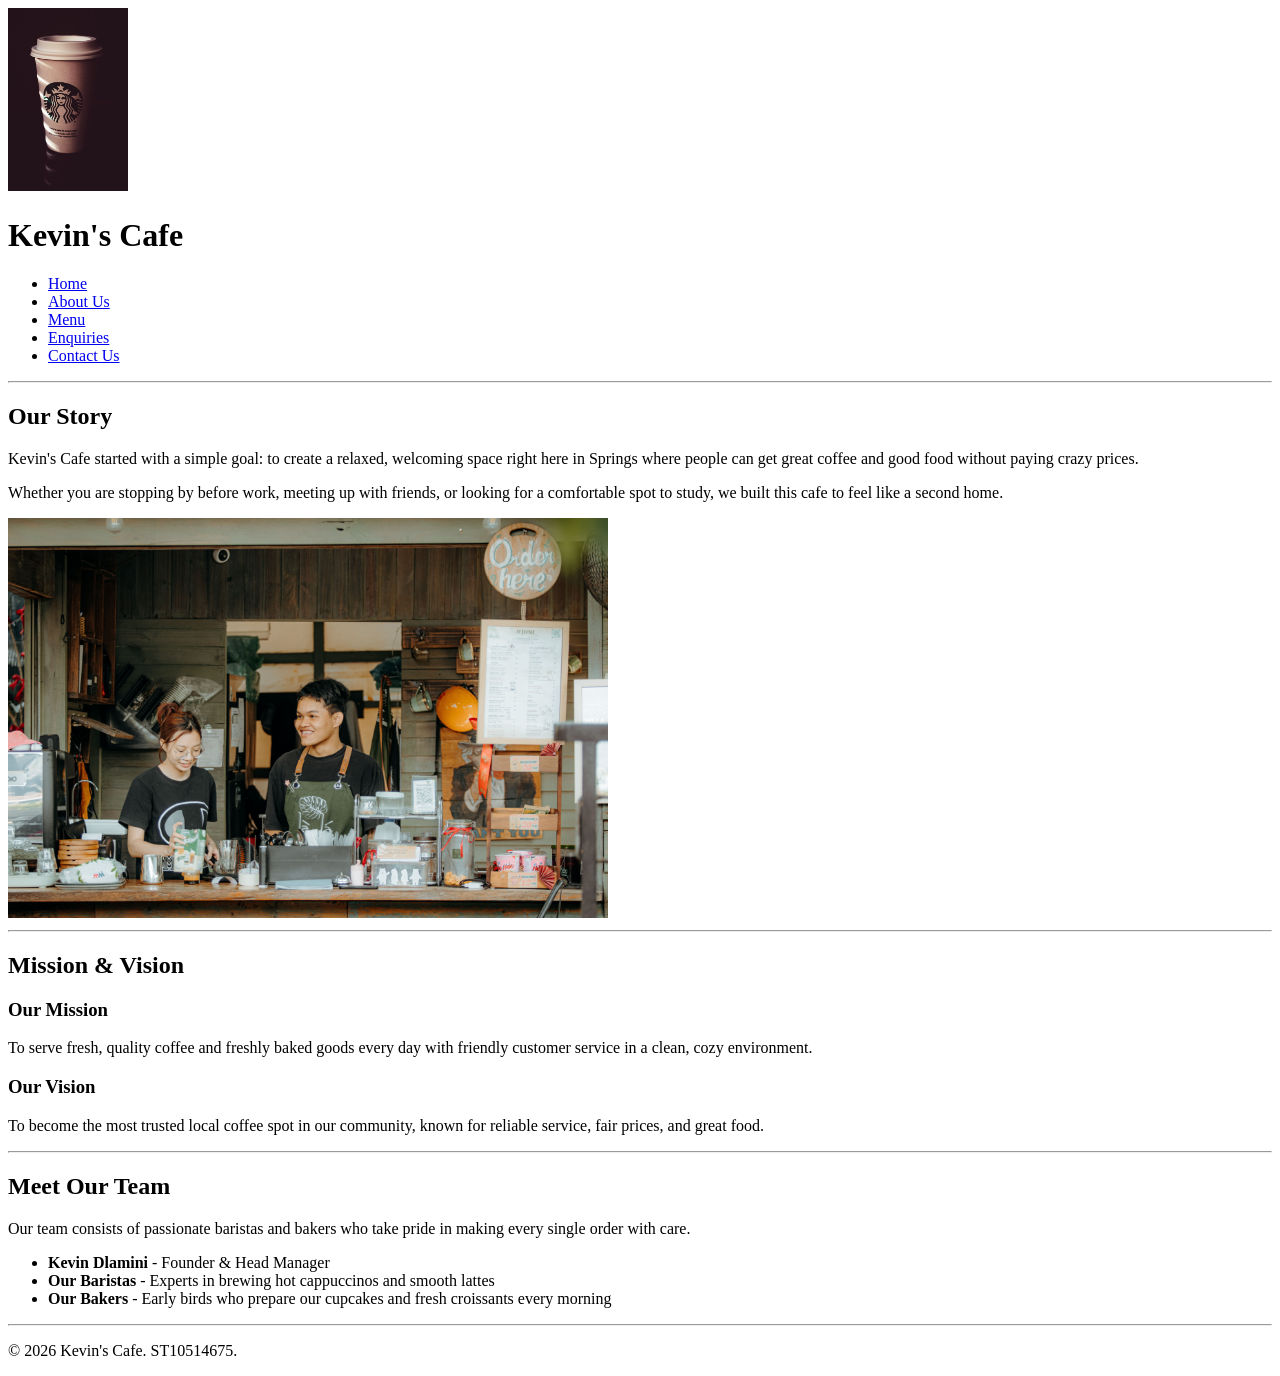
==== about.html @ 11d25aaa "Initial Kev's Cafe website" ====
<!DOCTYPE html>
<html lang="en">
<head>
    <meta charset="UTF-8">
    <meta name="viewport" content="width=device-width, initial-scale=1.0">
    <title>Kevin's Cafe - About Us</title>
</head>
<body>

    <header>
        <a href="index.html">
            <img src="images/coffee logo.jpg" alt="Kevin's Cafe Logo" width="120">
        </a>
        <h1>Kevin's Cafe</h1>
        
        <nav>
            <ul>
                <li><a href="index.html">Home</a></li>
                <li><a href="about.html">About Us</a></li>
                <li><a href="products.html">Menu</a></li>
                <li><a href="enquiry.html">Enquiries</a></li>
                <li><a href="contact.html">Contact Us</a></li>
            </ul>
        </nav>
    </header>

    <hr>

    <main>
        
        <section>
            <h2>Our Story</h2>
            <p>Kevin's Cafe started with a simple goal: to create a relaxed, welcoming space right here in Springs where people can get great coffee and good food without paying crazy prices.</p>
            <p>Whether you are stopping by before work, meeting up with friends, or looking for a comfortable spot to study, we built this cafe to feel like a second home.</p>
            
            <img src="images/about us image.jpg" alt="Kevin's Cafe staff behind the order counter" width="600">
        </section>

        <hr>

        <section>
            <h2>Mission &amp; Vision</h2>
            
            <h3>Our Mission</h3>
            <p>To serve fresh, quality coffee and freshly baked goods every day with friendly customer service in a clean, cozy environment.</p>

            <h3>Our Vision</h3>
            <p>To become the most trusted local coffee spot in our community, known for reliable service, fair prices, and great food.</p>
        </section>

        <hr>

        <section>
            <h2>Meet Our Team</h2>
            <p>Our team consists of passionate baristas and bakers who take pride in making every single order with care.</p>
            <ul>
                <li><strong>Kevin Dlamini</strong> - Founder &amp; Head Manager</li>
                <li><strong>Our Baristas</strong> - Experts in brewing hot cappuccinos and smooth lattes</li>
                <li><strong>Our Bakers</strong> - Early birds who prepare our cupcakes and fresh croissants every morning</li>
            </ul>
        </section>

    </main>

    <hr>

    <footer>
        <p>&copy; 2026 Kevin's Cafe. ST10514675.</p>
    </footer>

</body>
</html>
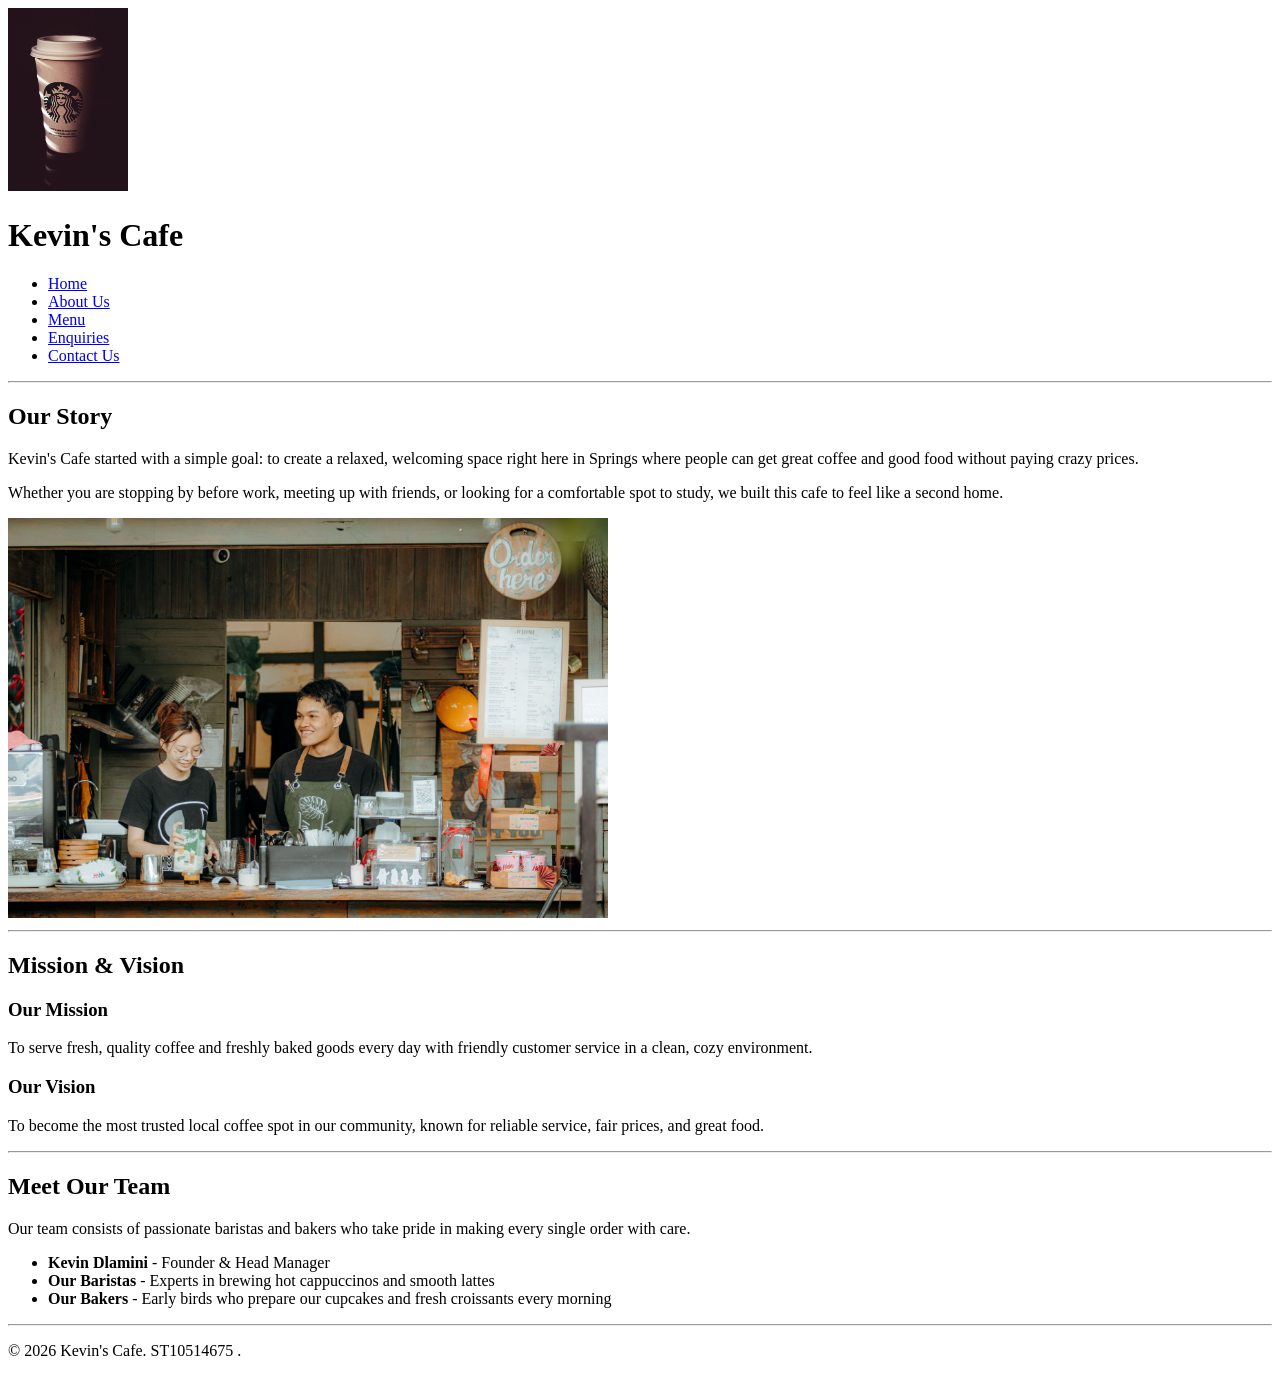
==== commit d55bcd65: "added a copyright on each html file" ====
--- a/about.html
+++ b/about.html
@@ -65,8 +65,8 @@
     <hr>
 
     <footer>
-        <p>&copy; 2026 Kevin's Cafe. ST10514675.</p>
+        <p>&copy; 2026 Kevin's Cafe. ST10514675 .</p>
     </footer>
 
 </body>
-</html>+</html>
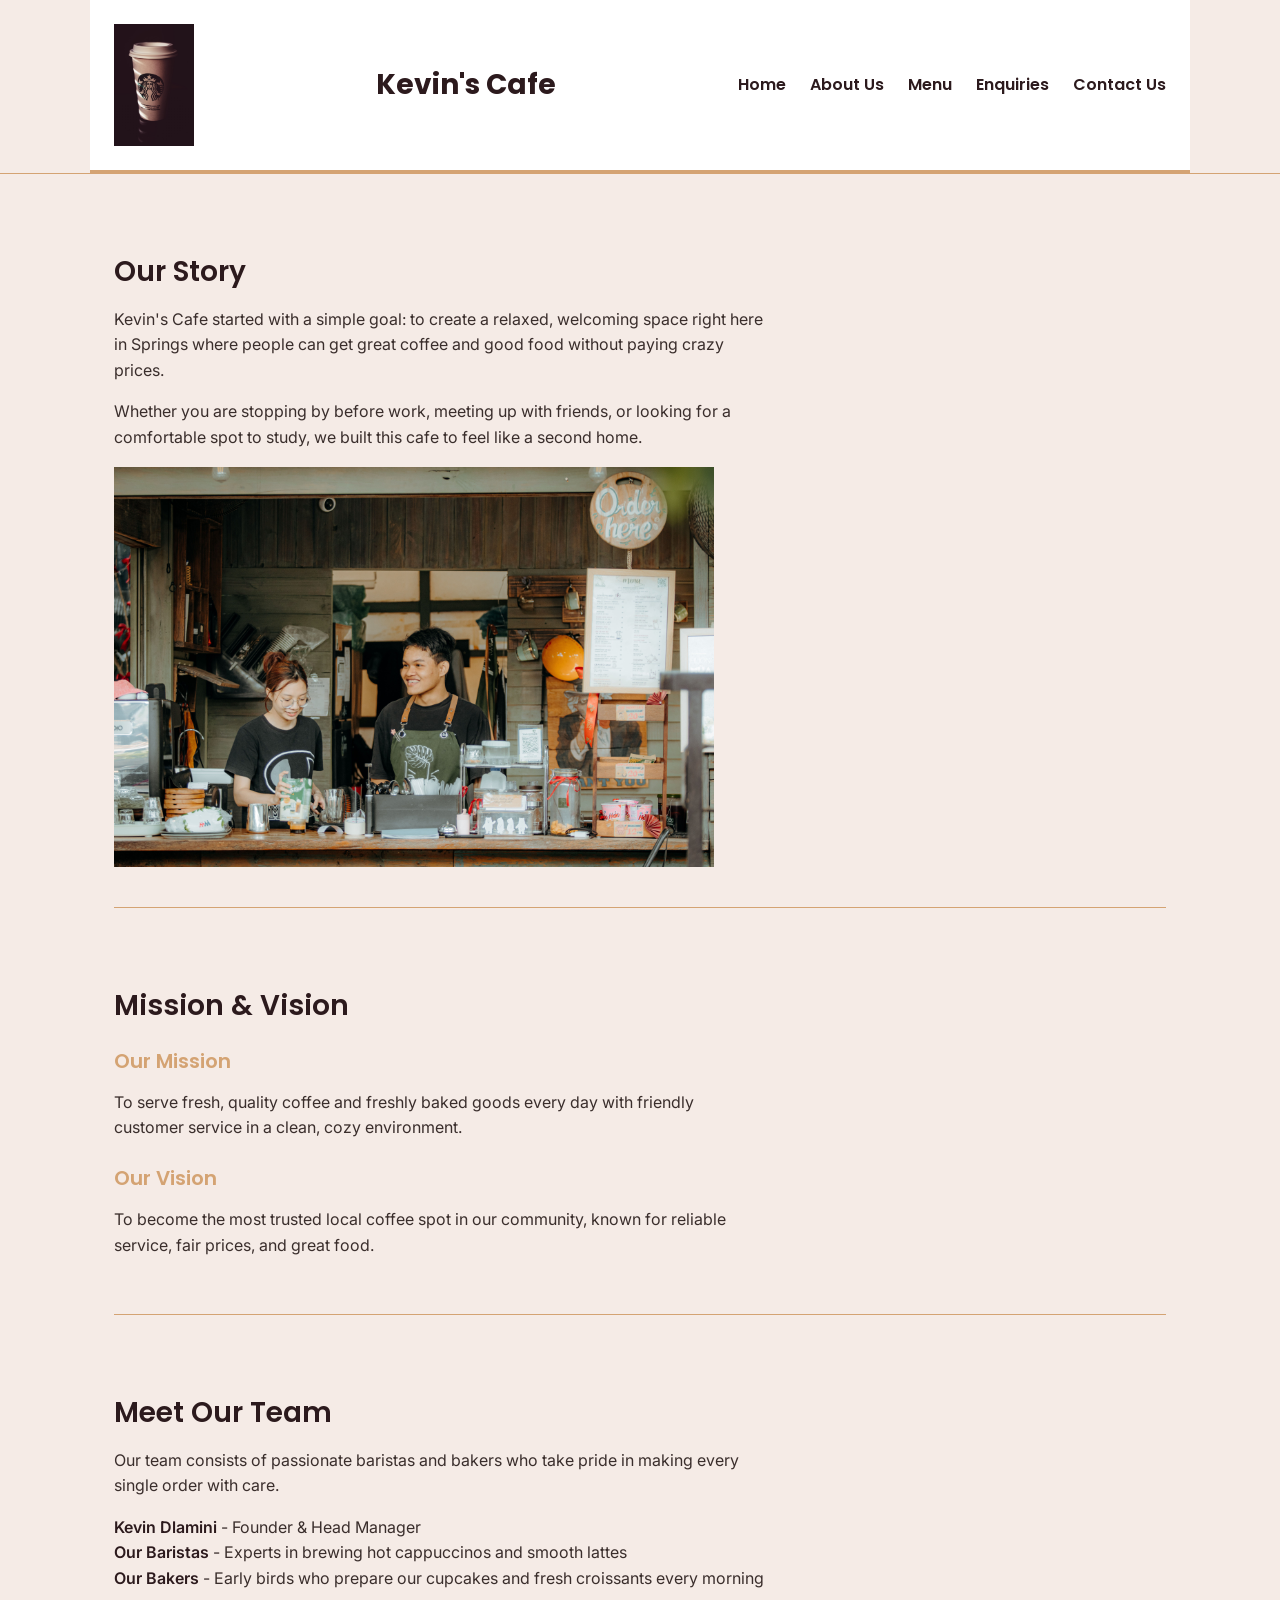
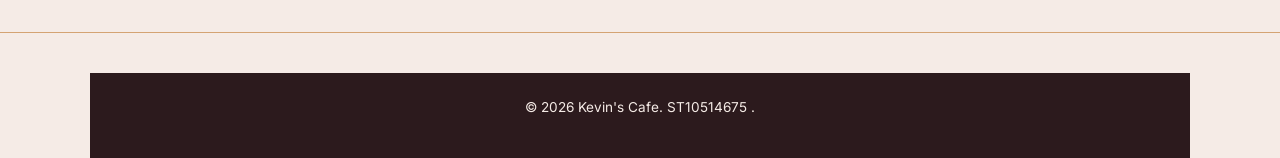
==== commit d85db683: "Add external stylesheet and link it to all pages" ====
--- a/about.html
+++ b/about.html
@@ -4,6 +4,7 @@
     <meta charset="UTF-8">
     <meta name="viewport" content="width=device-width, initial-scale=1.0">
     <title>Kevin's Cafe - About Us</title>
+    <link rel="stylesheet" href="css/style.css">
 </head>
 <body>
 
--- a/css/style.css
+++ b/css/style.css
@@ -0,0 +1,396 @@
+
+@import url('https://fonts.googleapis.com/css2?family=Inter:wght@400;500;600&family=Poppins:wght@600;700&display=swap');
+
+*,
+*::before,
+*::after {
+    margin: 0;
+    padding: 0;
+    box-sizing: border-box;
+}
+
+html {
+    font-size: 100%;
+    scroll-behavior: smooth;
+}
+
+img {
+    max-width: 100%;
+    height: auto;
+    display: block;
+}
+
+ul {
+    list-style: none;
+}
+
+a {
+    text-decoration: none;
+    color: inherit;
+}
+
+:root {
+    --color-primary: #2C1A1D;
+    --color-secondary: #F5EBE6;
+    --color-accent: #D4A373;
+    --color-accent-light: #FBF6F1;
+    --color-white: #FFFFFF;
+    --color-text: #3A2E2C;
+    --color-text-light: #6B5B58;
+
+    --font-heading: 'Poppins', 'Segoe UI', sans-serif;
+    --font-body: 'Inter', 'Open Sans', 'Segoe UI', sans-serif;
+
+    --spacing-xs: 0.5rem;
+    --spacing-sm: 1rem;
+    --spacing-md: 1.5rem;
+    --spacing-lg: 2.5rem;
+    --spacing-xl: 4rem;
+
+    --max-width: 1100px;
+    --radius: 8px;
+}
+
+body {
+    font-family: var(--font-body);
+    font-size: 1rem;
+    line-height: 1.6;
+    color: var(--color-text);
+    background-color: var(--color-secondary);
+}
+
+h1, h2, h3 {
+    font-family: var(--font-heading);
+    color: var(--color-primary);
+    line-height: 1.3;
+    margin-bottom: var(--spacing-sm);
+}
+
+h1 {
+    font-size: 2.25rem;
+    font-weight: 700;
+}
+
+h2 {
+    font-size: 1.75rem;
+    font-weight: 600;
+    margin-top: var(--spacing-lg);
+}
+
+h3 {
+    font-size: 1.25rem;
+    font-weight: 600;
+    color: var(--color-accent);
+    margin-top: var(--spacing-md);
+}
+
+p {
+    font-family: var(--font-body);
+    font-size: 1rem;
+    color: var(--color-text);
+    margin-bottom: var(--spacing-sm);
+    max-width: 65ch;
+}
+
+strong {
+    font-weight: 600;
+    color: var(--color-primary);
+}
+
+footer p {
+    font-size: 0.85rem;
+    color: var(--color-text-light);
+    max-width: none;
+}
+
+header,
+main,
+footer {
+    max-width: var(--max-width);
+    margin-left: auto;
+    margin-right: auto;
+    padding-left: var(--spacing-md);
+    padding-right: var(--spacing-md);
+}
+
+header {
+    display: flex;
+    flex-wrap: wrap;
+    align-items: center;
+    justify-content: space-between;
+    padding-top: var(--spacing-md);
+    padding-bottom: var(--spacing-md);
+}
+
+header img {
+    width: 80px;
+}
+
+header h1 {
+    margin-bottom: 0;
+    font-size: 1.75rem;
+}
+
+nav ul {
+    display: flex;
+    flex-wrap: wrap;
+    gap: var(--spacing-md);
+}
+
+nav a {
+    font-family: var(--font-heading);
+    font-weight: 600;
+    color: var(--color-primary);
+}
+
+main section {
+    padding-top: var(--spacing-lg);
+    padding-bottom: var(--spacing-lg);
+}
+
+/* Primary featured menu item card (e.g. Cappuccino) */
+.menu-grid {
+    display: grid;
+    grid-template-columns: repeat(2, 1fr);
+    gap: var(--spacing-lg);
+    align-items: start;
+    background-color: var(--color-white);
+    border-radius: var(--radius);
+    padding: var(--spacing-md);
+    box-shadow: 0 2px 8px rgba(44, 26, 29, 0.1);
+    margin-bottom: var(--spacing-lg);
+}
+
+.menu-grid img {
+    border-radius: var(--radius);
+}
+
+.menu-grid-secondary {
+    display: grid;
+    grid-template-columns: 1fr 180px;
+    gap: var(--spacing-md);
+    align-items: center;
+    background-color: var(--color-accent-light);
+    border-left: 4px solid var(--color-accent);
+    border-radius: var(--radius);
+    padding: var(--spacing-md);
+    margin-bottom: var(--spacing-lg);
+}
+
+.menu-grid-secondary img {
+    order: 2;
+    width: 100%;
+    height: 130px;
+    object-fit: cover;
+    border-radius: var(--radius);
+}
+
+.menu-grid-secondary div {
+    order: 1;
+}
+
+.menu-grid-secondary h3 {
+    margin-top: 0;
+}
+
+iframe {
+    width: 100%;
+    max-width: 600px;
+    height: 400px;
+    border: none;
+    border-radius: var(--radius);
+}
+
+footer {
+    display: flex;
+    justify-content: center;
+    padding-top: var(--spacing-md);
+    padding-bottom: var(--spacing-md);
+}
+
+hr {
+    border: none;
+    border-top: 1px solid var(--color-accent);
+    margin: 0;
+}
+
+header {
+    background-color: var(--color-white);
+    border-bottom: 3px solid var(--color-accent);
+}
+
+button {
+    font-family: var(--font-heading);
+    font-weight: 600;
+    font-size: 0.95rem;
+    background-color: var(--color-accent);
+    color: var(--color-white);
+    border: none;
+    border-radius: var(--radius);
+    padding: 0.75rem 1.5rem;
+    cursor: pointer;
+}
+
+button[type="reset"] {
+    background-color: transparent;
+    color: var(--color-primary);
+    border: 2px solid var(--color-primary);
+}
+
+footer {
+    background-color: var(--color-primary);
+    margin-top: var(--spacing-lg);
+}
+
+footer p {
+    color: var(--color-secondary);
+}
+
+input,
+textarea,
+select {
+    font-family: var(--font-body);
+    font-size: 1rem;
+    padding: 0.5rem;
+    border: 1px solid var(--color-text-light);
+    border-radius: 4px;
+    background-color: var(--color-white);
+    width: 100%;
+    max-width: 400px;
+}
+
+label {
+    font-weight: 600;
+    color: var(--color-primary);
+}
+
+blockquote {
+    background-color: var(--color-white);
+    border-left: 4px solid var(--color-accent);
+    border-radius: var(--radius);
+    padding: var(--spacing-sm) var(--spacing-md);
+    margin-bottom: var(--spacing-md);
+}
+
+blockquote p:first-child {
+    font-style: italic;
+}
+
+nav a:hover {
+    color: var(--color-accent);
+    text-decoration: underline;
+}
+
+nav a:active {
+    color: var(--color-primary);
+}
+
+nav a:visited {
+    color: inherit;
+}
+
+button:hover {
+    background-color: #b8895c;
+}
+
+button:active {
+    transform: scale(0.98);
+}
+
+button[type="reset"]:hover {
+    background-color: var(--color-primary);
+    color: var(--color-white);
+}
+
+input:focus,
+textarea:focus,
+select:focus {
+    outline: none;
+    border-color: var(--color-accent);
+    box-shadow: 0 0 0 3px rgba(212, 163, 115, 0.25);
+}
+
+main a:hover {
+    color: var(--color-accent);
+    text-decoration: underline;
+}
+
+@media (max-width: 768px) {
+
+    .menu-grid,
+    .menu-grid-secondary {
+        grid-template-columns: 1fr;
+    }
+
+    .menu-grid-secondary img {
+        order: 1;
+        height: 160px;
+    }
+
+    .menu-grid-secondary div {
+        order: 2;
+    }
+
+    header {
+        flex-direction: column;
+        align-items: flex-start;
+    }
+
+    nav ul {
+        flex-direction: column;
+        gap: var(--spacing-sm);
+        width: 100%;
+    }
+
+    h1 {
+        font-size: 1.85rem;
+    }
+
+    h2 {
+        font-size: 1.5rem;
+    }
+}
+
+@media (max-width: 480px) {
+
+    h1 {
+        font-size: 1.5rem;
+    }
+
+    h2 {
+        font-size: 1.3rem;
+    }
+
+    h3 {
+        font-size: 1.1rem;
+    }
+
+    body {
+        font-size: 0.95rem;
+    }
+
+    main section {
+        padding-top: var(--spacing-md);
+        padding-bottom: var(--spacing-md);
+    }
+
+    .menu-grid,
+    .menu-grid-secondary {
+        padding: var(--spacing-sm);
+    }
+
+    header img {
+        width: 60px;
+    }
+
+    input,
+    textarea,
+    select {
+        max-width: 100%;
+    }
+
+    iframe {
+        width: 100%;
+        height: 250px;
+    }
+}
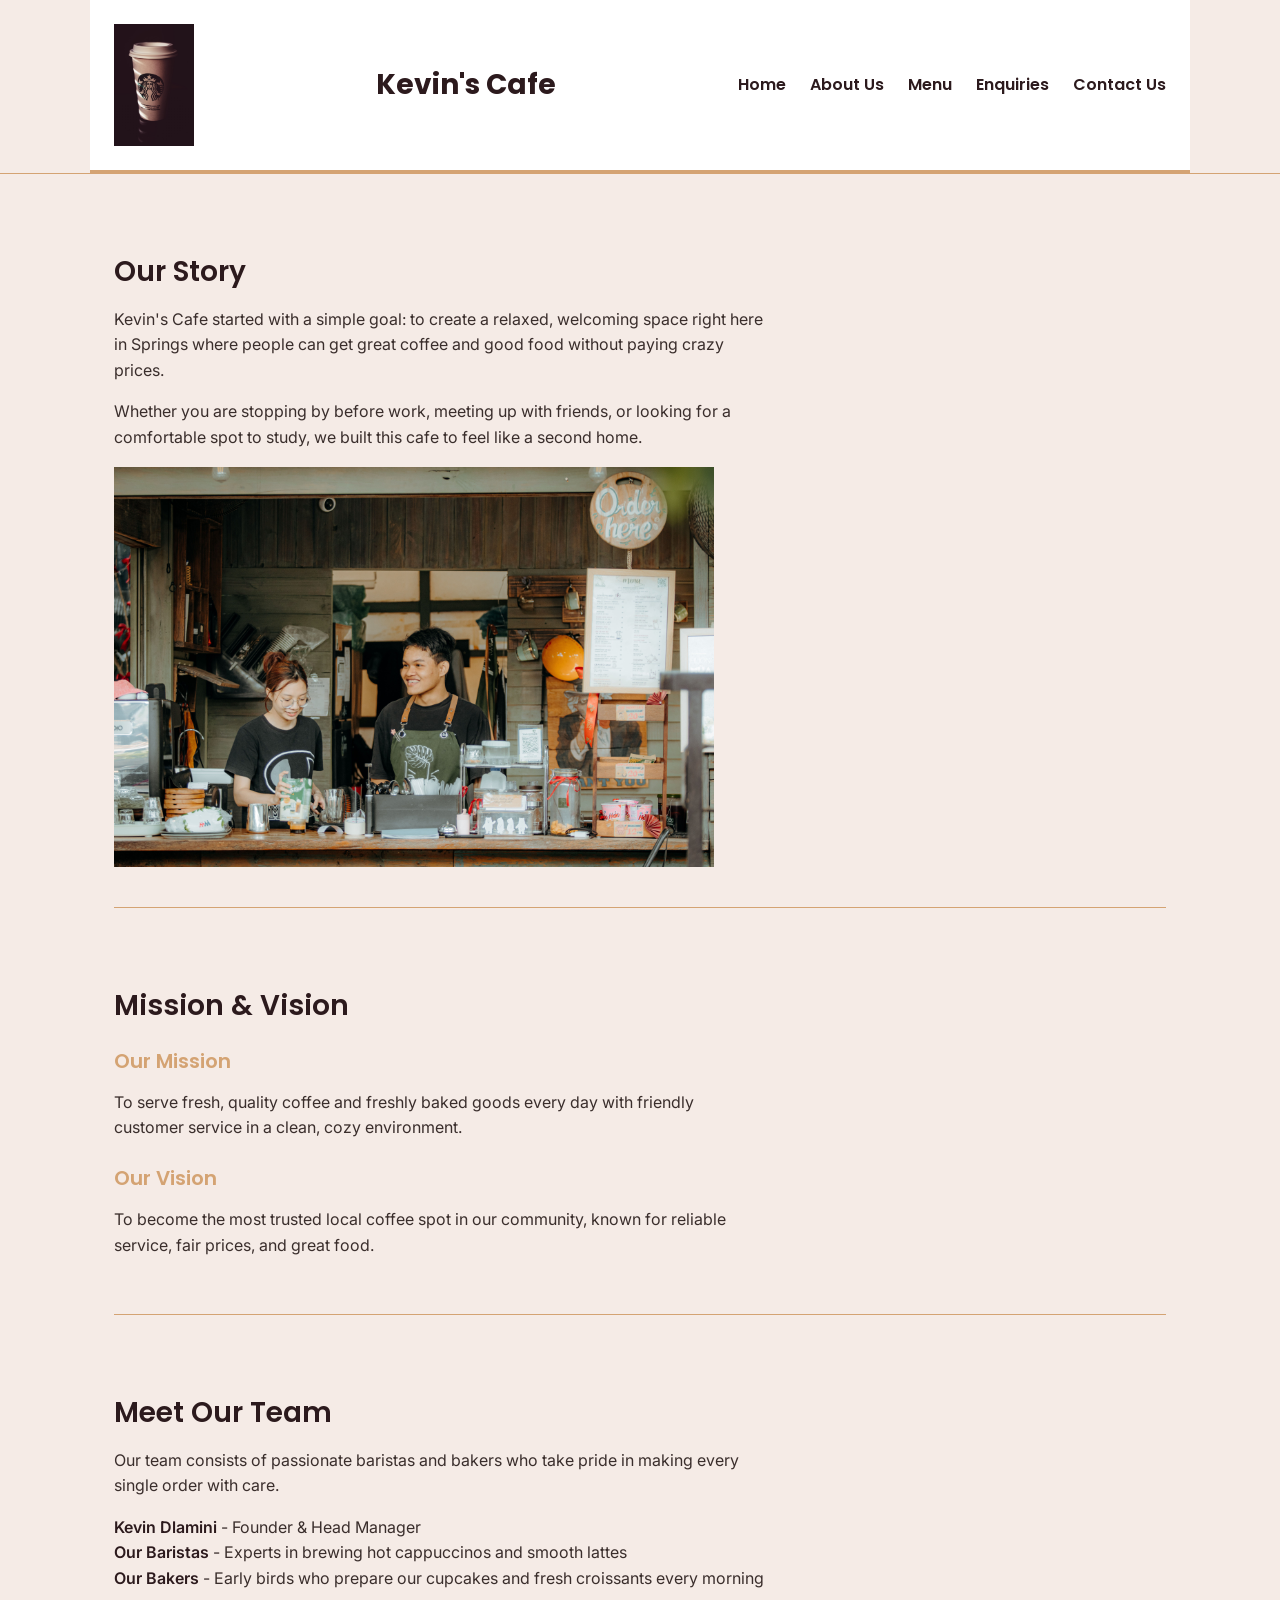
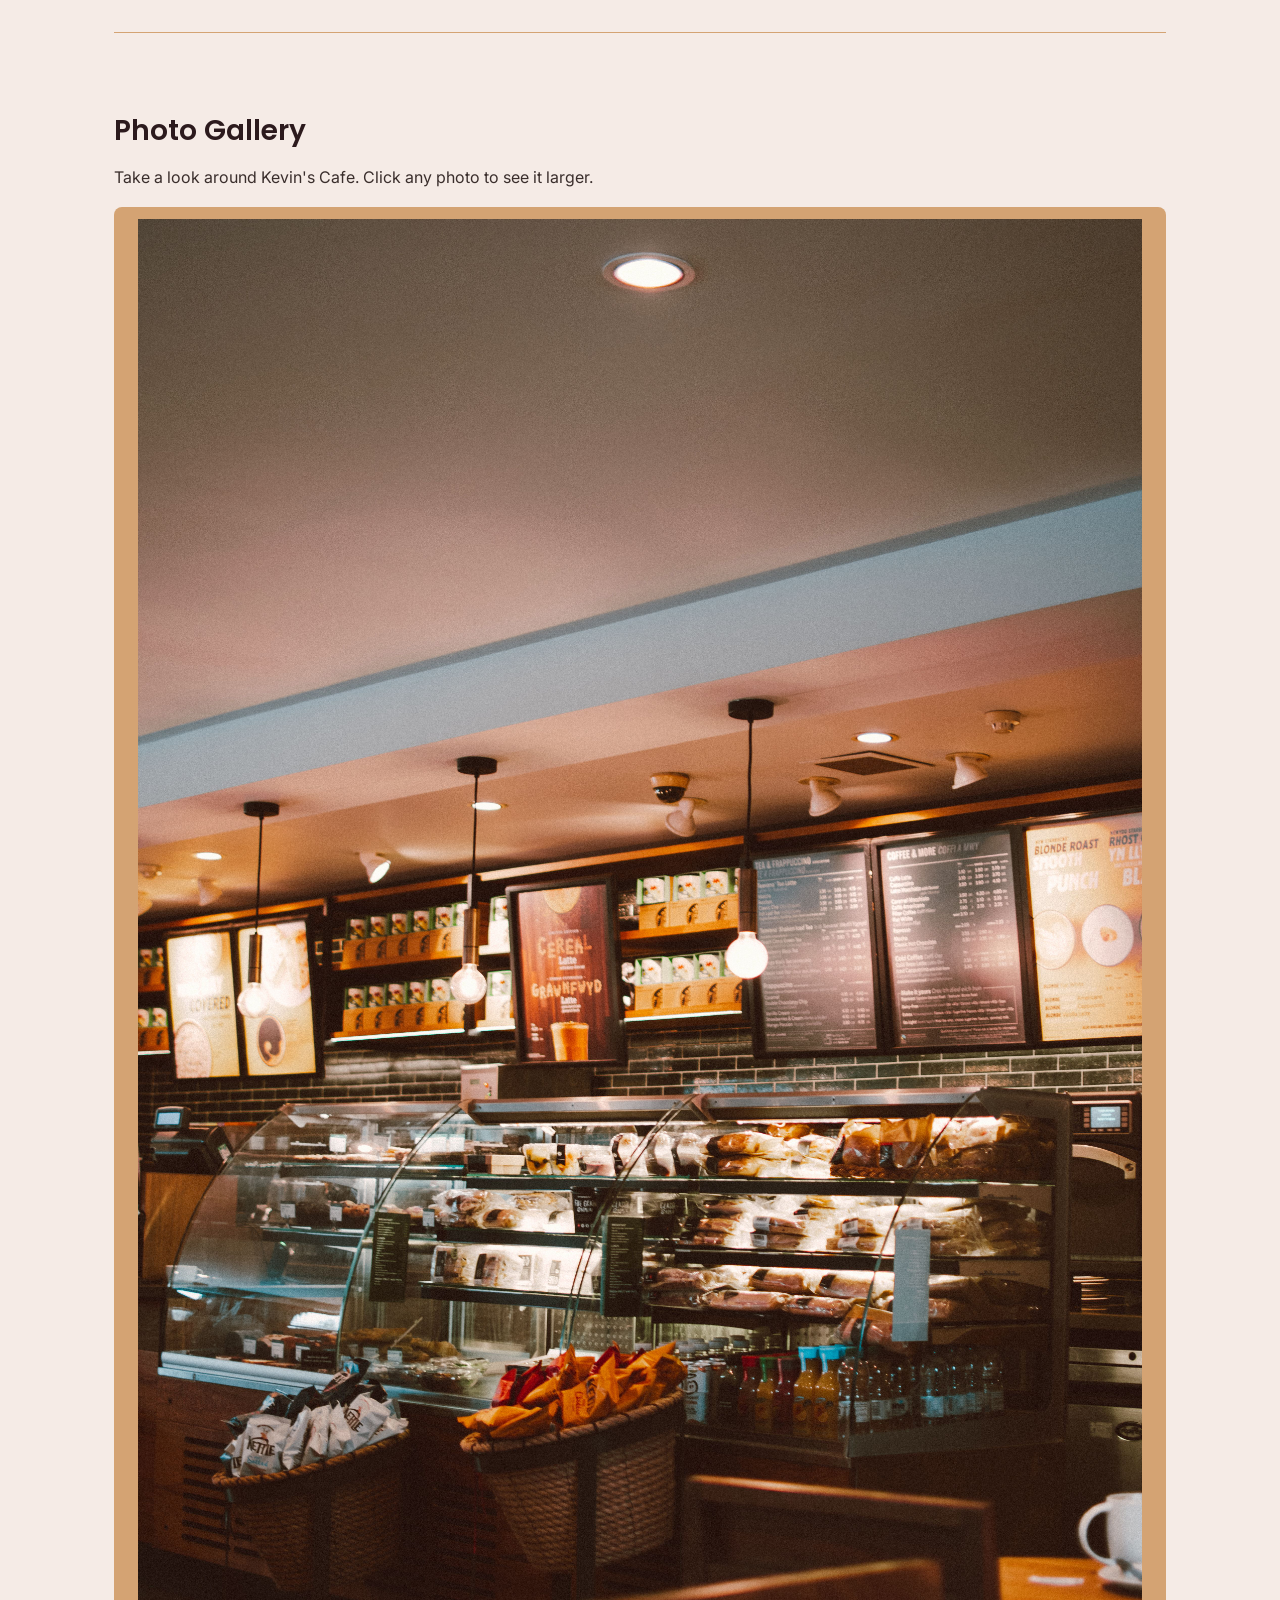
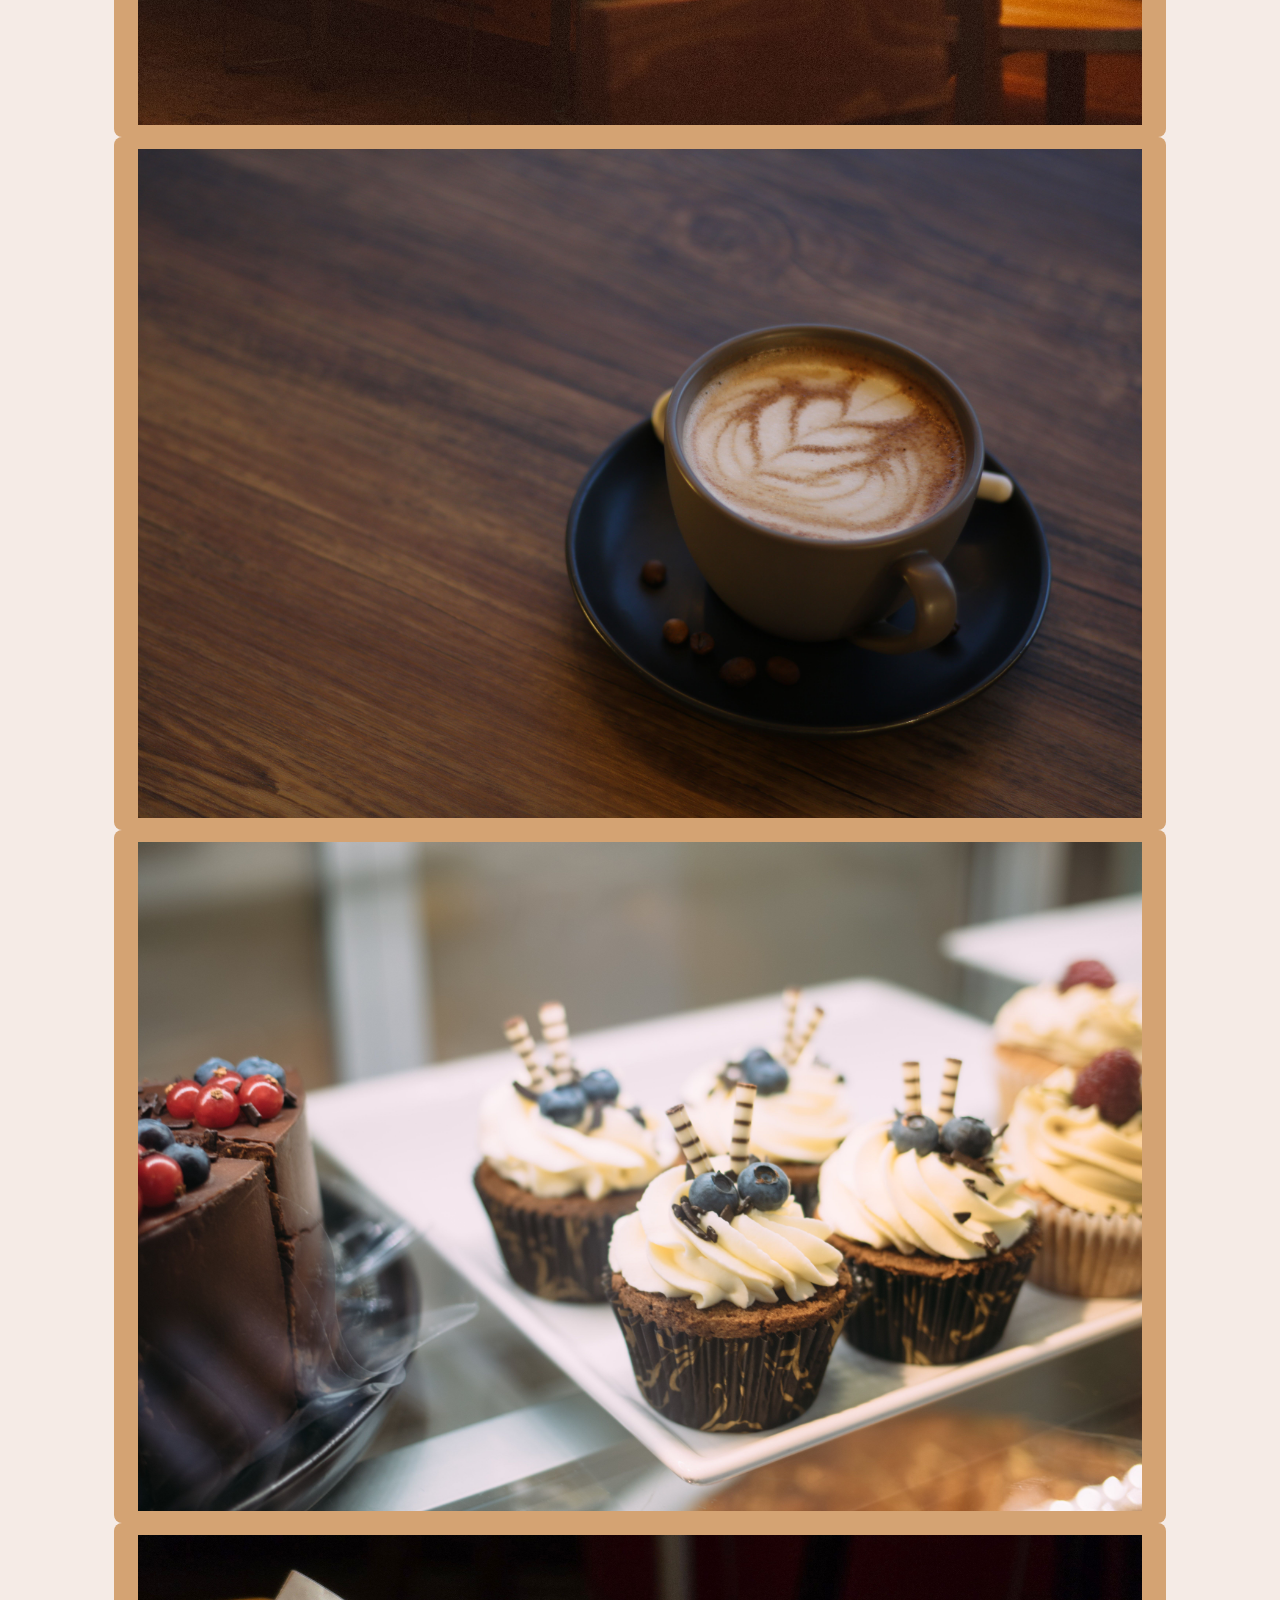
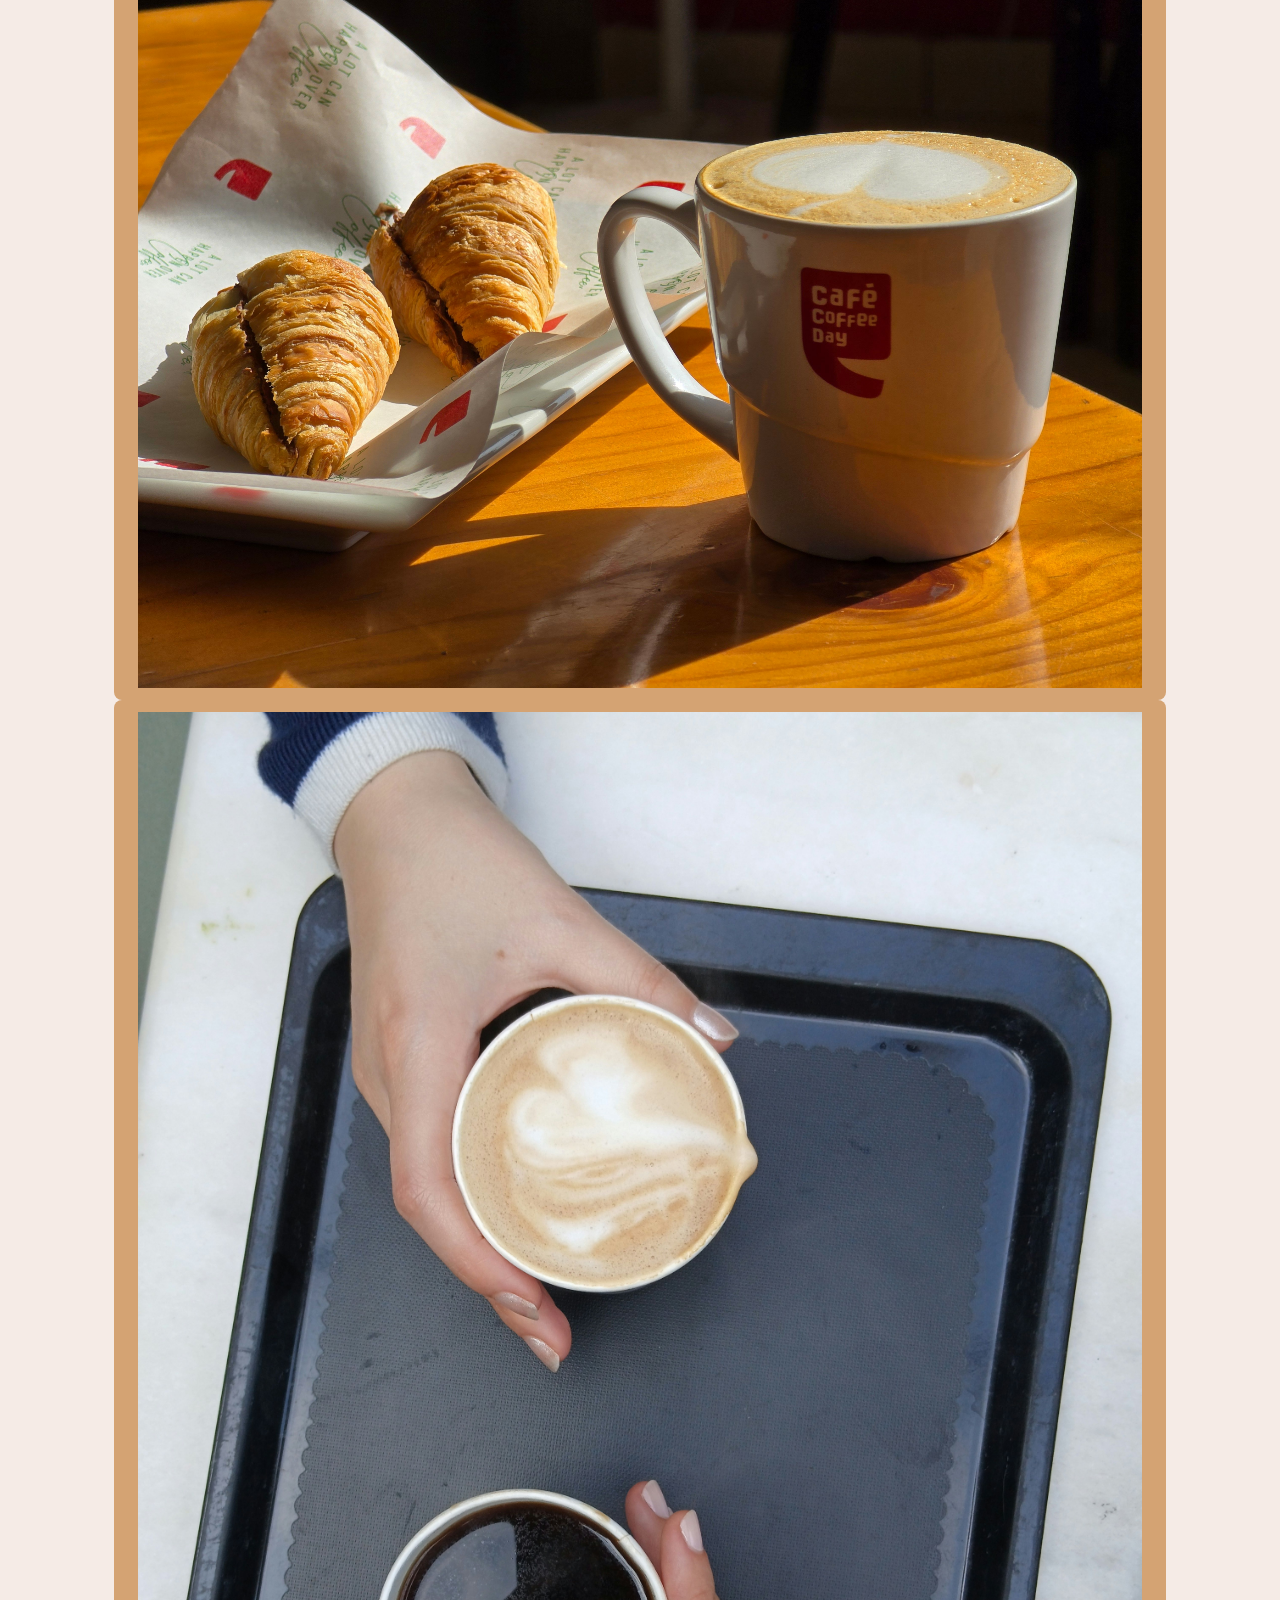
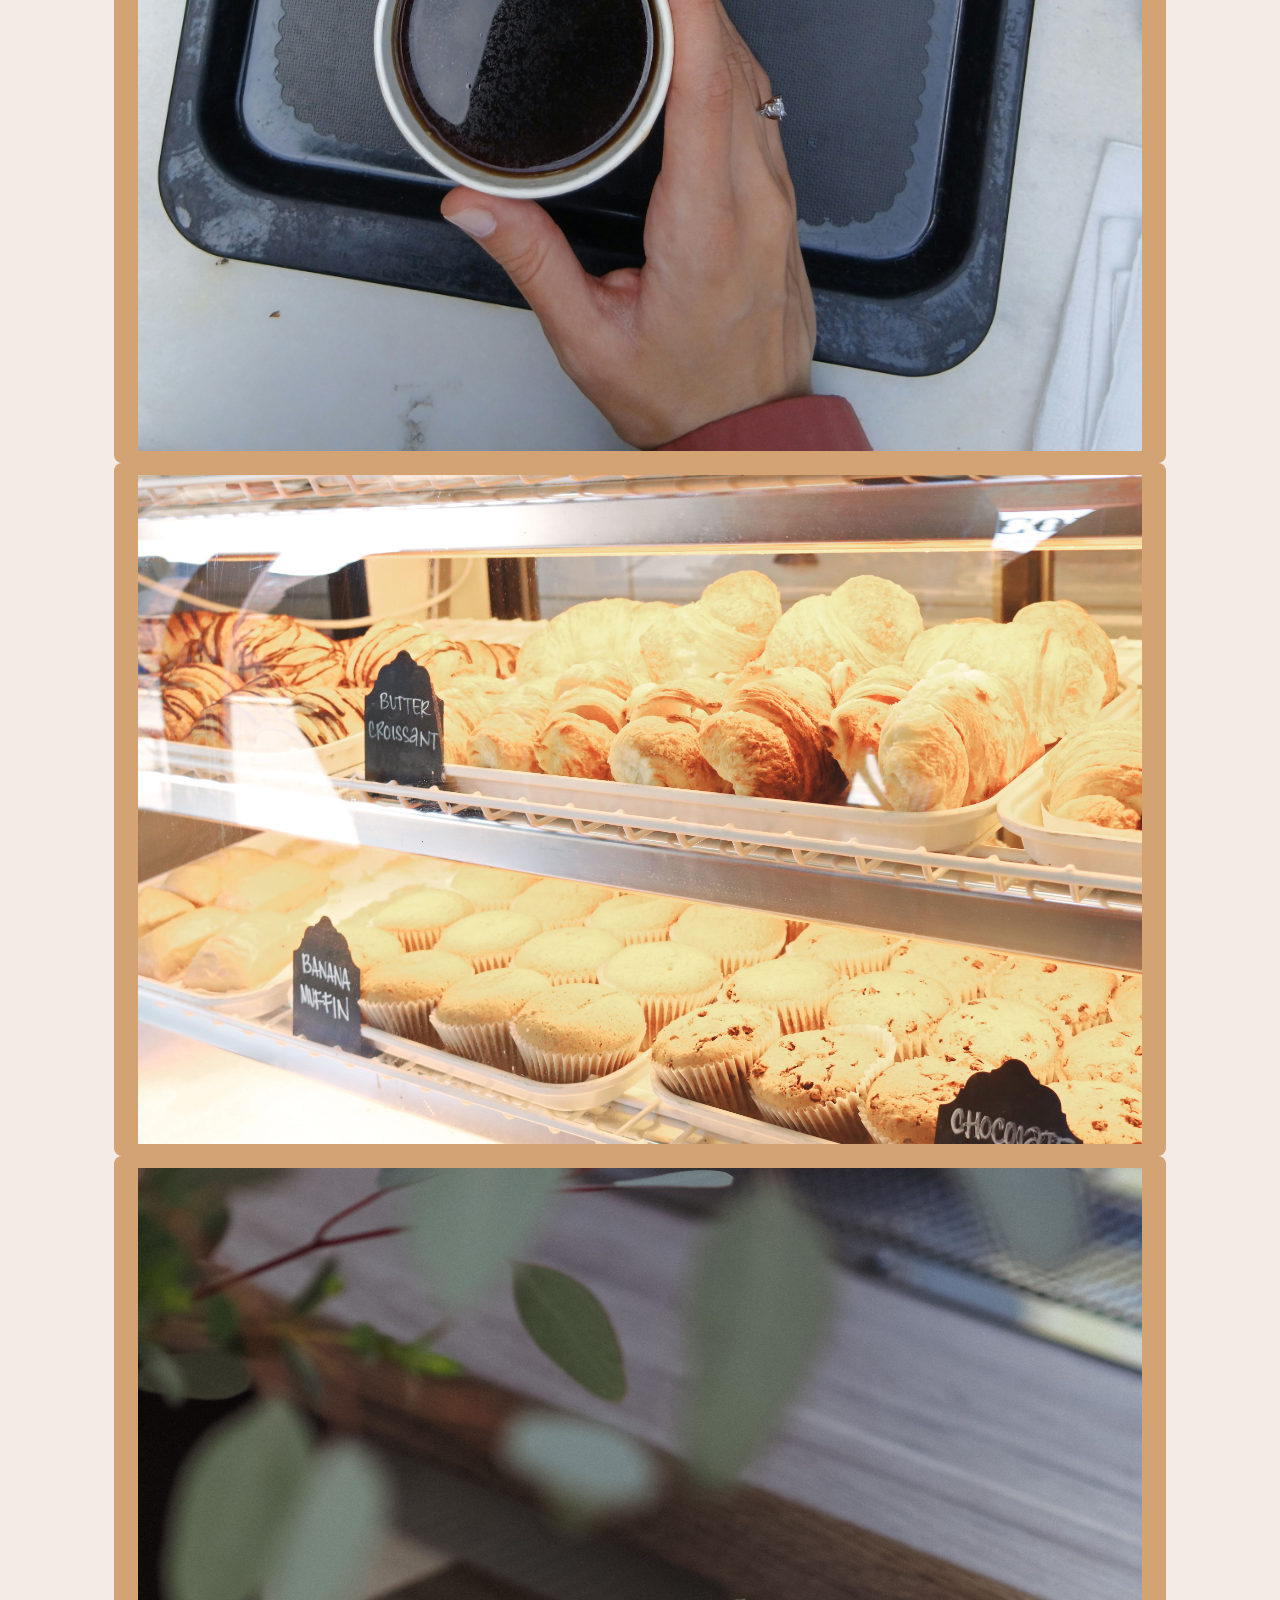
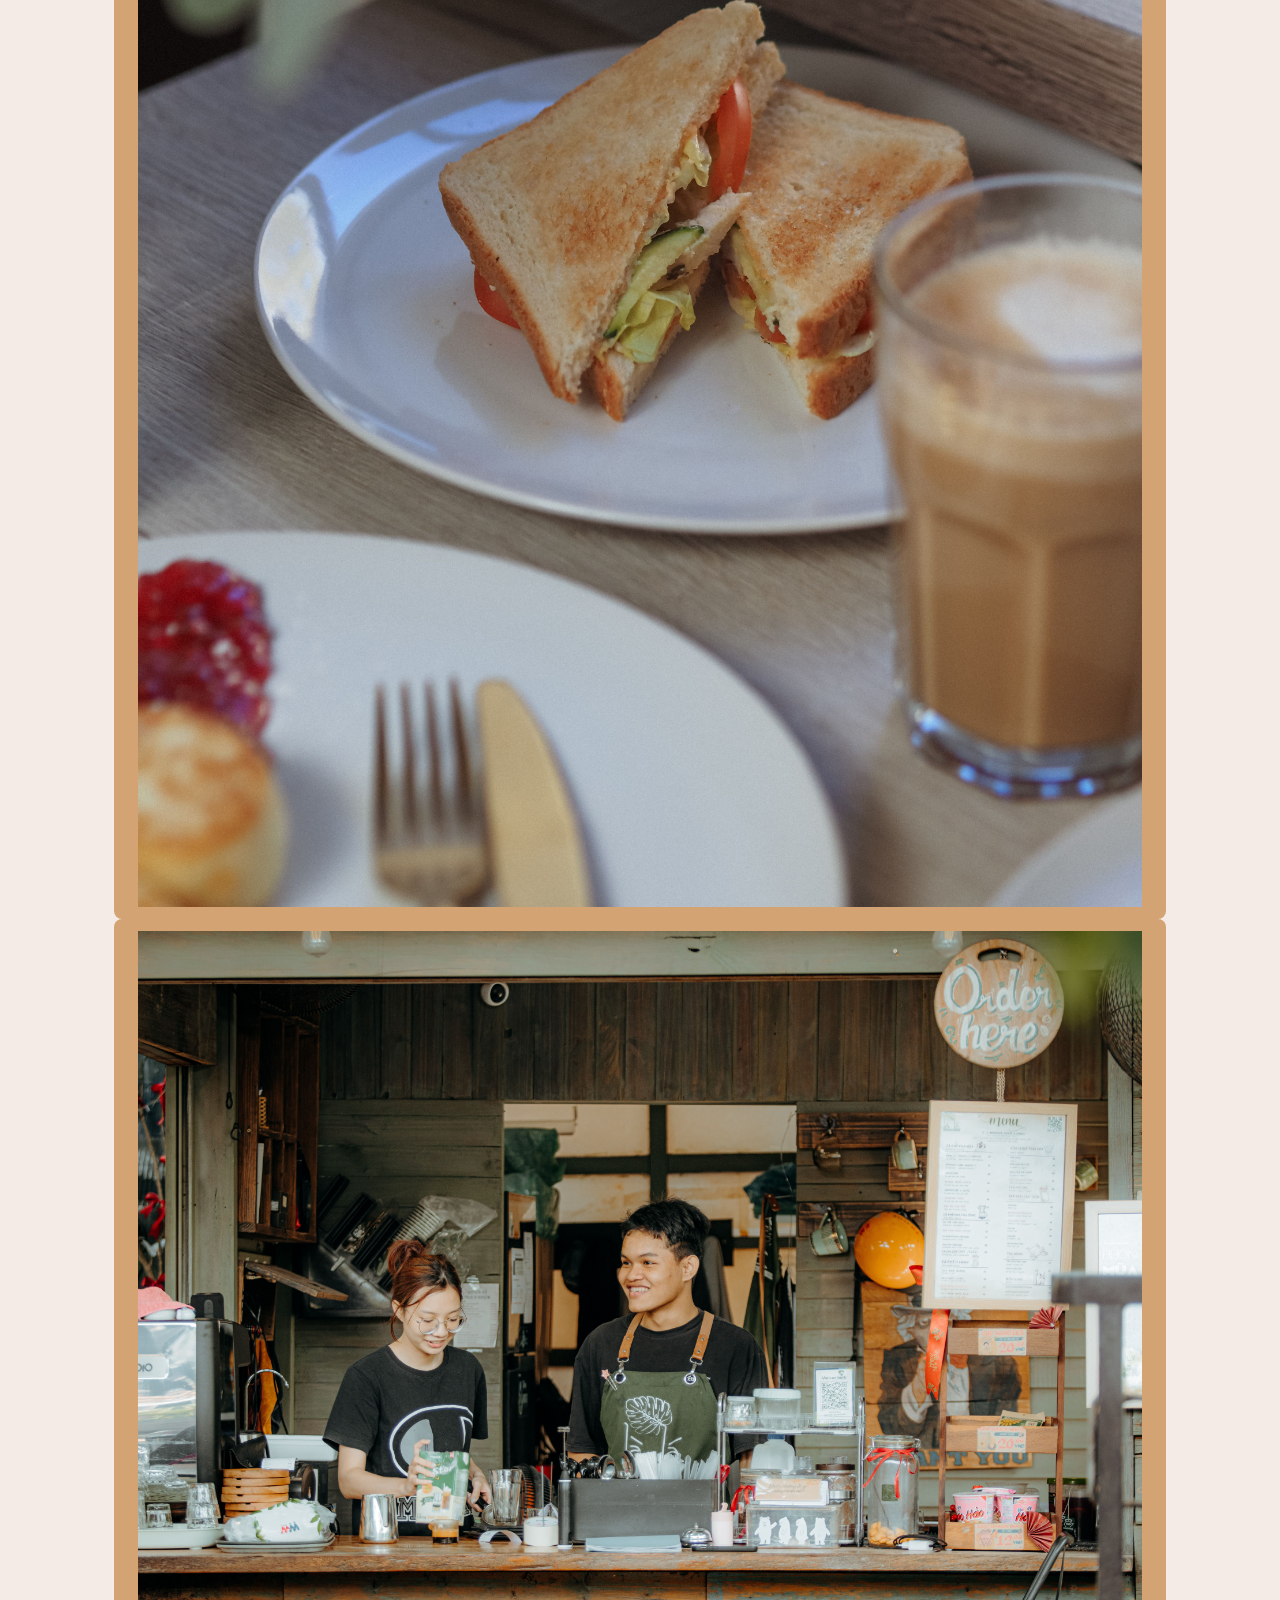
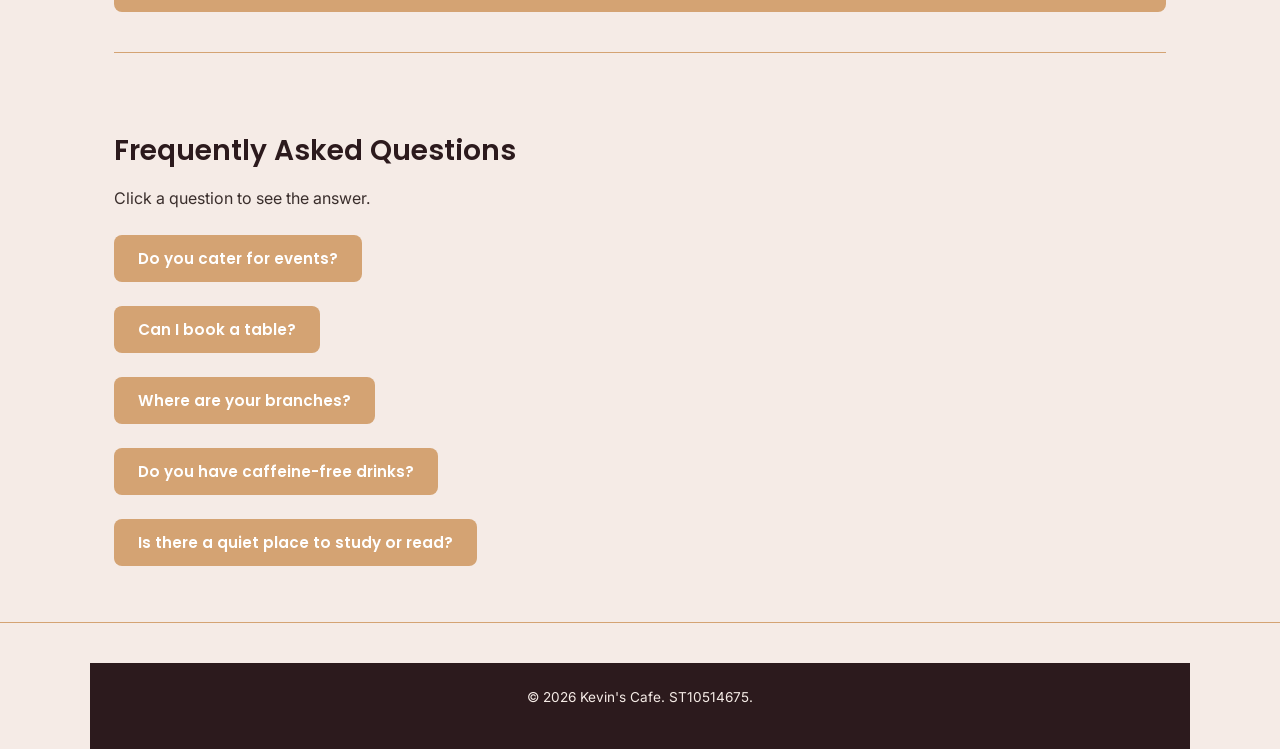
==== commit c3dda1b5: "Add image gallery with lightbox and FAQ accordion to About page" ====
--- a/about.html
+++ b/about.html
@@ -3,14 +3,16 @@
 <head>
     <meta charset="UTF-8">
     <meta name="viewport" content="width=device-width, initial-scale=1.0">
-    <title>Kevin's Cafe - About Us</title>
+    <title>About Us | Kevin's Cafe Springs</title>
+    <meta name="description" content="Learn how Kevin's Cafe started in Springs, read our mission and vision, and meet the baristas and bakers behind your daily coffee.">
+    <meta name="keywords" content="about Kevin's Cafe, coffee shop story, baristas Springs, bakers, cafe mission">
     <link rel="stylesheet" href="css/style.css">
 </head>
 <body>
 
     <header>
         <a href="index.html">
-            <img src="images/coffee logo.jpg" alt="Kevin's Cafe Logo" width="120">
+            <img src="images/kevins-cafe-logo.jpg" alt="Kevin's Cafe logo showing a takeaway coffee cup" width="120">
         </a>
         <h1>Kevin's Cafe</h1>
         
@@ -34,7 +36,7 @@
             <p>Kevin's Cafe started with a simple goal: to create a relaxed, welcoming space right here in Springs where people can get great coffee and good food without paying crazy prices.</p>
             <p>Whether you are stopping by before work, meeting up with friends, or looking for a comfortable spot to study, we built this cafe to feel like a second home.</p>
             
-            <img src="images/about us image.jpg" alt="Kevin's Cafe staff behind the order counter" width="600">
+            <img src="images/cafe-staff-order-counter.jpg" alt="Kevin's Cafe baristas behind the order counter in Springs" width="600">
         </section>
 
         <hr>
@@ -61,13 +63,100 @@
             </ul>
         </section>
 
+        <hr>
+
+        <section>
+            <h2>Photo Gallery</h2>
+            <p>Take a look around Kevin's Cafe. Click any photo to see it larger.</p>
+
+            <div class="gallery">
+                <button type="button" class="gallery-item">
+                    <img src="images/coffee-shop-interior-counter.jpg" alt="Inside Kevin's Cafe in Springs with a counter display of cakes and pastries" loading="lazy">
+                </button>
+                <button type="button" class="gallery-item">
+                    <img src="images/cappuccino-latte-art.jpg" alt="Hot cappuccino with latte art in a cup on a saucer" loading="lazy">
+                </button>
+                <button type="button" class="gallery-item">
+                    <img src="images/iced-cupcakes-display.jpg" alt="Display of fresh iced cupcakes with berries" loading="lazy">
+                </button>
+                <button type="button" class="gallery-item">
+                    <img src="images/croissant-coffee-breakfast.jpg" alt="Hot cappuccino served with warm butter croissants" loading="lazy">
+                </button>
+                <button type="button" class="gallery-item">
+                    <img src="images/coffee-and-tea-assortment.jpg" alt="Assortment of hot coffee and tea drinks" loading="lazy">
+                </button>
+                <button type="button" class="gallery-item">
+                    <img src="images/bakery-spread-croissant-muffin.jpg" alt="Assorted fresh pastries including croissants and muffins" loading="lazy">
+                </button>
+                <button type="button" class="gallery-item">
+                    <img src="images/toasted-sandwich-plate.jpg" alt="Toasted sandwich served on a plate" loading="lazy">
+                </button>
+                <button type="button" class="gallery-item">
+                    <img src="images/cafe-staff-order-counter.jpg" alt="Kevin's Cafe baristas behind the order counter in Springs" loading="lazy">
+                </button>
+            </div>
+        </section>
+
+        <hr>
+
+        <section>
+            <h2>Frequently Asked Questions</h2>
+            <p>Click a question to see the answer.</p>
+
+            <div class="accordion">
+                <div class="accordion-item">
+                    <h3><button type="button" class="accordion-button" id="faqButton1" aria-expanded="false" aria-controls="faqPanel1">Do you cater for events?</button></h3>
+                    <div class="accordion-panel" id="faqPanel1" role="region" aria-labelledby="faqButton1" hidden>
+                        <p>Yes. Catering starts at 10 guests at R85 per guest. Send us an enquiry with your date and number of guests and we will email you a quote.</p>
+                    </div>
+                </div>
+
+                <div class="accordion-item">
+                    <h3><button type="button" class="accordion-button" id="faqButton2" aria-expanded="false" aria-controls="faqPanel2">Can I book a table?</button></h3>
+                    <div class="accordion-panel" id="faqPanel2" role="region" aria-labelledby="faqButton2" hidden>
+                        <p>Yes. You can book a table for up to 12 guests on our Enquiries page. For bigger groups, choose a catering request instead.</p>
+                    </div>
+                </div>
+
+                <div class="accordion-item">
+                    <h3><button type="button" class="accordion-button" id="faqButton3" aria-expanded="false" aria-controls="faqPanel3">Where are your branches?</button></h3>
+                    <div class="accordion-panel" id="faqPanel3" role="region" aria-labelledby="faqButton3" hidden>
+                        <p>We have a main branch in Strubenvale and a second branch at Springs Central Mall. See the Contact Us page for the addresses and a map.</p>
+                    </div>
+                </div>
+
+                <div class="accordion-item">
+                    <h3><button type="button" class="accordion-button" id="faqButton4" aria-expanded="false" aria-controls="faqPanel4">Do you have caffeine-free drinks?</button></h3>
+                    <div class="accordion-panel" id="faqPanel4" role="region" aria-labelledby="faqButton4" hidden>
+                        <p>Yes. Our rooibos tea and our hot chocolate are both good caffeine-free choices (hot chocolate contains a small amount of natural caffeine from cocoa).</p>
+                    </div>
+                </div>
+
+                <div class="accordion-item">
+                    <h3><button type="button" class="accordion-button" id="faqButton5" aria-expanded="false" aria-controls="faqPanel5">Is there a quiet place to study or read?</button></h3>
+                    <div class="accordion-panel" id="faqPanel5" role="region" aria-labelledby="faqButton5" hidden>
+                        <p>Yes. We have comfortable seating and quiet spots where you can read or study with a coffee.</p>
+                    </div>
+                </div>
+            </div>
+        </section>
+
+        <div id="lightbox" class="lightbox" role="dialog" aria-modal="true" aria-label="Image viewer" hidden>
+            <button type="button" id="lightboxClose" class="lightbox-close" aria-label="Close image">&times;</button>
+            <button type="button" id="lightboxPrev" class="lightbox-nav lightbox-prev" aria-label="Previous image">&#8249;</button>
+            <img id="lightboxImage" src="" alt="">
+            <button type="button" id="lightboxNext" class="lightbox-nav lightbox-next" aria-label="Next image">&#8250;</button>
+            <p id="lightboxCaption" class="lightbox-caption"></p>
+        </div>
+
     </main>
 
     <hr>
 
     <footer>
-        <p>&copy; 2026 Kevin's Cafe. ST10514675 .</p>
+        <p>&copy; 2026 Kevin's Cafe. ST10514675.</p>
     </footer>
 
+    <script src="js/about.js"></script>
 </body>
-</html>
+</html>
--- a/css/style.css
+++ b/css/style.css
@@ -148,7 +148,6 @@
     padding-bottom: var(--spacing-lg);
 }
 
-/* Primary featured menu item card (e.g. Cappuccino) */
 .menu-grid {
     display: grid;
     grid-template-columns: repeat(2, 1fr);
@@ -393,4 +392,129 @@
         width: 100%;
         height: 250px;
     }
+}
+
+.error {
+    display: block;
+    color: #B3261E;
+    font-size: 0.875rem;
+    margin-top: 0.25rem;
+}
+
+input.invalid,
+select.invalid,
+textarea.invalid {
+    border-color: #B3261E;
+}
+
+.form-result {
+    background-color: var(--color-white);
+    border-left: 4px solid var(--color-accent);
+    border-radius: var(--radius);
+    padding: var(--spacing-md);
+    margin-top: var(--spacing-md);
+}
+
+.form-result[hidden] {
+    display: none;
+}
+
+#emailPreview {
+    white-space: pre-line;
+}
+
+.button-link {
+    display: inline-block;
+    font-family: var(--font-heading);
+    font-weight: 600;
+    background-color: var(--color-accent);
+    color: var(--color-white);
+    padding: 0.75rem 1.5rem;
+    border-radius: var(--radius);
+    margin-top: var(--spacing-sm);
+}
+
+.button-link:hover {
+    background-color: #b8895c;
+    color: var(--color-white);
+    text-decoration: none;
+}
+
+.button-secondary {
+    background-color: transparent;
+    color: var(--color-primary);
+    border: 2px solid var(--color-primary);
+}
+
+.button-secondary:hover {
+    background-color: var(--color-primary);
+    color: var(--color-white);
+}
+
+.map-buttons {
+    display: flex;
+    flex-wrap: wrap;
+    gap: var(--spacing-sm);
+    margin-bottom: var(--spacing-sm);
+}
+
+#map {
+    height: 400px;
+    width: 100%;
+    max-width: 800px;
+    border-radius: var(--radius);
+    box-shadow: 0 2px 8px rgba(44, 26, 29, 0.1);
+}
+
+.leaflet-bar a:hover {
+    color: #000;
+    text-decoration: none;
+}
+
+.search-controls {
+    display: grid;
+    grid-template-columns: repeat(auto-fit, minmax(200px, 1fr));
+    gap: var(--spacing-md);
+    margin-bottom: var(--spacing-sm);
+}
+
+.search-results {
+    display: grid;
+    grid-template-columns: repeat(auto-fill, minmax(240px, 1fr));
+    gap: var(--spacing-md);
+}
+
+.menu-result {
+    background-color: var(--color-white);
+    border-top: 4px solid var(--color-accent);
+    border-radius: var(--radius);
+    padding: var(--spacing-md);
+    box-shadow: 0 2px 8px rgba(44, 26, 29, 0.1);
+}
+
+.menu-result h3 {
+    margin-top: 0;
+    margin-bottom: var(--spacing-xs);
+}
+
+.menu-tag {
+    display: inline-block;
+    background-color: var(--color-accent-light);
+    color: var(--color-text-light);
+    font-size: 0.8rem;
+    padding: 0.15rem 0.6rem;
+    border-radius: 999px;
+    margin-bottom: var(--spacing-sm);
+}
+
+.menu-price {
+    font-weight: 600;
+    color: var(--color-primary);
+    margin-bottom: 0;
+}
+
+@media (max-width: 480px) {
+    #map {
+        height: 300px;
+    }
 }
